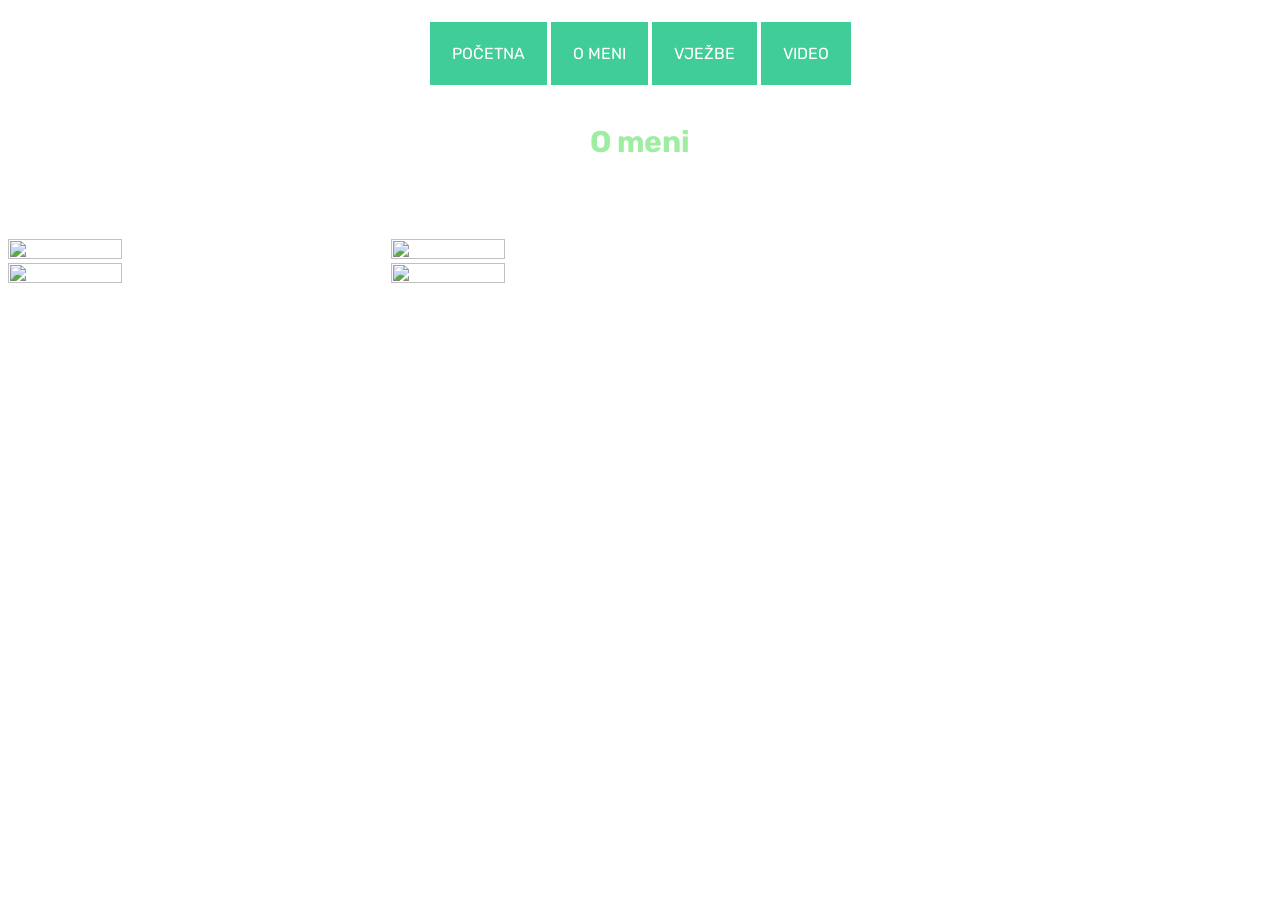
==== o_meni.html @ e7198471 "Add files via upload" ====
<!doctype html>
<html>
<head>
<meta charset="utf-8">
<title>o meni</title>
	<link rel="stylesheet" href="stylesheet.css">
    <style>
        @font-face {
            font-family: 'LaraLijic.ttf';
            src: url('../font/LaraLijic.ttf') format('truetype');
            font-weight: normal;
            font-style: normal;
        }


        ul {    
            padding: 20px; 
            margin-left: auto; 
            margin-right: auto;  
        } 
        li {    
            display: inline; 
            background-color: rgb(64, 205, 151);
            padding: 20px;
            border:2px solid rgb(64, 205, 151);
        }

		li:hover {
		 background:rgb(27, 113, 80);
		}
		
        li:active {
            background-color: rgb(64, 205, 151);
        } 
        
        li a {    
            color: white; 
            font-family: "Rubik"; 
            text-transform: uppercase;
        }

        li a:link {
            text-decoration: none;
        }

        li a:hover {
            text-decoration: 
			underline;
        }
		p {
        font-family: 'Rubik';
        font-size: normal;
        font-weight: 500;
        color: white;
        text-align: center;
		}	
    </style> 
</head>

<body>

	
    <nav>
        <ul>
			<li><a href="index.html">Početna</a></li>
            <li><a href="o_meni.html">O meni</a></li>
            <li><a href="vjezbe.html">Vježbe</a></li>
            <li><a href="video.html">Video</a></li>
        </ul>
    </nav>
	 <div class="naslovi">
        <h2> O meni</h2>
	  <p>
        Zovem se Lara Lijić. <br>
        dodatno o meni bla bla bla
    </p>
	</div>
            <img src="slike/slika1.jpeg">
            <img src="slike/slika2.jpeg"><br>
            <img src="slike/slika3.jpeg"> 
            <img src="slike/slika4.jpeg"><br>
                
            <iframe width="560" height="315" src="https://www.youtube.com/embed/HyHNuVaZJ-k?si=QQ4EfyTrGHlZNnqG" title="YouTube video player" frameborder="0" allow="accelerometer; autoplay; clipboard-write; encrypted-media; gyroscope; picture-in-picture; web-share" referrerpolicy="strict-origin-when-cross-origin" allowfullscreen></iframe>    
		 
</body>
</html>
---- stylesheet.css ----
@charset "utf-8";
/* CSS Document */
@import url('https://fonts.googleapis.com/css2?family=Rubik:ital,wght@0,300..900;1,300..900&display=swap');

@font-face {
    font-family: 'LaraLijic';
    src: url('LaraLijic.ttf') format('truetype');
    font-weight: normal;
    font-style: normal;
}

.naslovi h1 {
    font-family: 'LaraLijic';
    font-size: 500%;
    text-align: center;
    color: rgb(63, 160, 56);
    
}

.naslovi h2 {
    font-family: 'Rubik';
    text-align: center;
    color: rgb(159, 237, 160);
    font-size: 30px;
}

.naslovi h3 {
    font-family: 'Rubik';
    text-align: center;
    color: black;
}	
.naslovi h4 {
    font-family: 'Rubik';
    text-align: center;
    font-size: 50px;
    color: black;
}

body {
    background-image: url('slike/pozadina.jpg'); 
    background-size: cover;
    background-position: center;
    font-family: 'Rubik';
    font-size: 16px; 
	color:white;
    
}

img {
    width: 30%;
    height: 30%;
}
video.center {

    display: block;
    
    margin-left: auto;
    
    margin-right: auto;
    align-items: center;
    }

.text {
    text-align: center;
}

nav {
	display: flex;
	align-items: center;
}

ul {
	display:inline;
	align-items: center;
}

li:hover {
		 background: #38fdb5;
		}


.vjezbe p {
	color:white; 
}

.videozapis 
{
    display:flex;
    align-items: center;
}
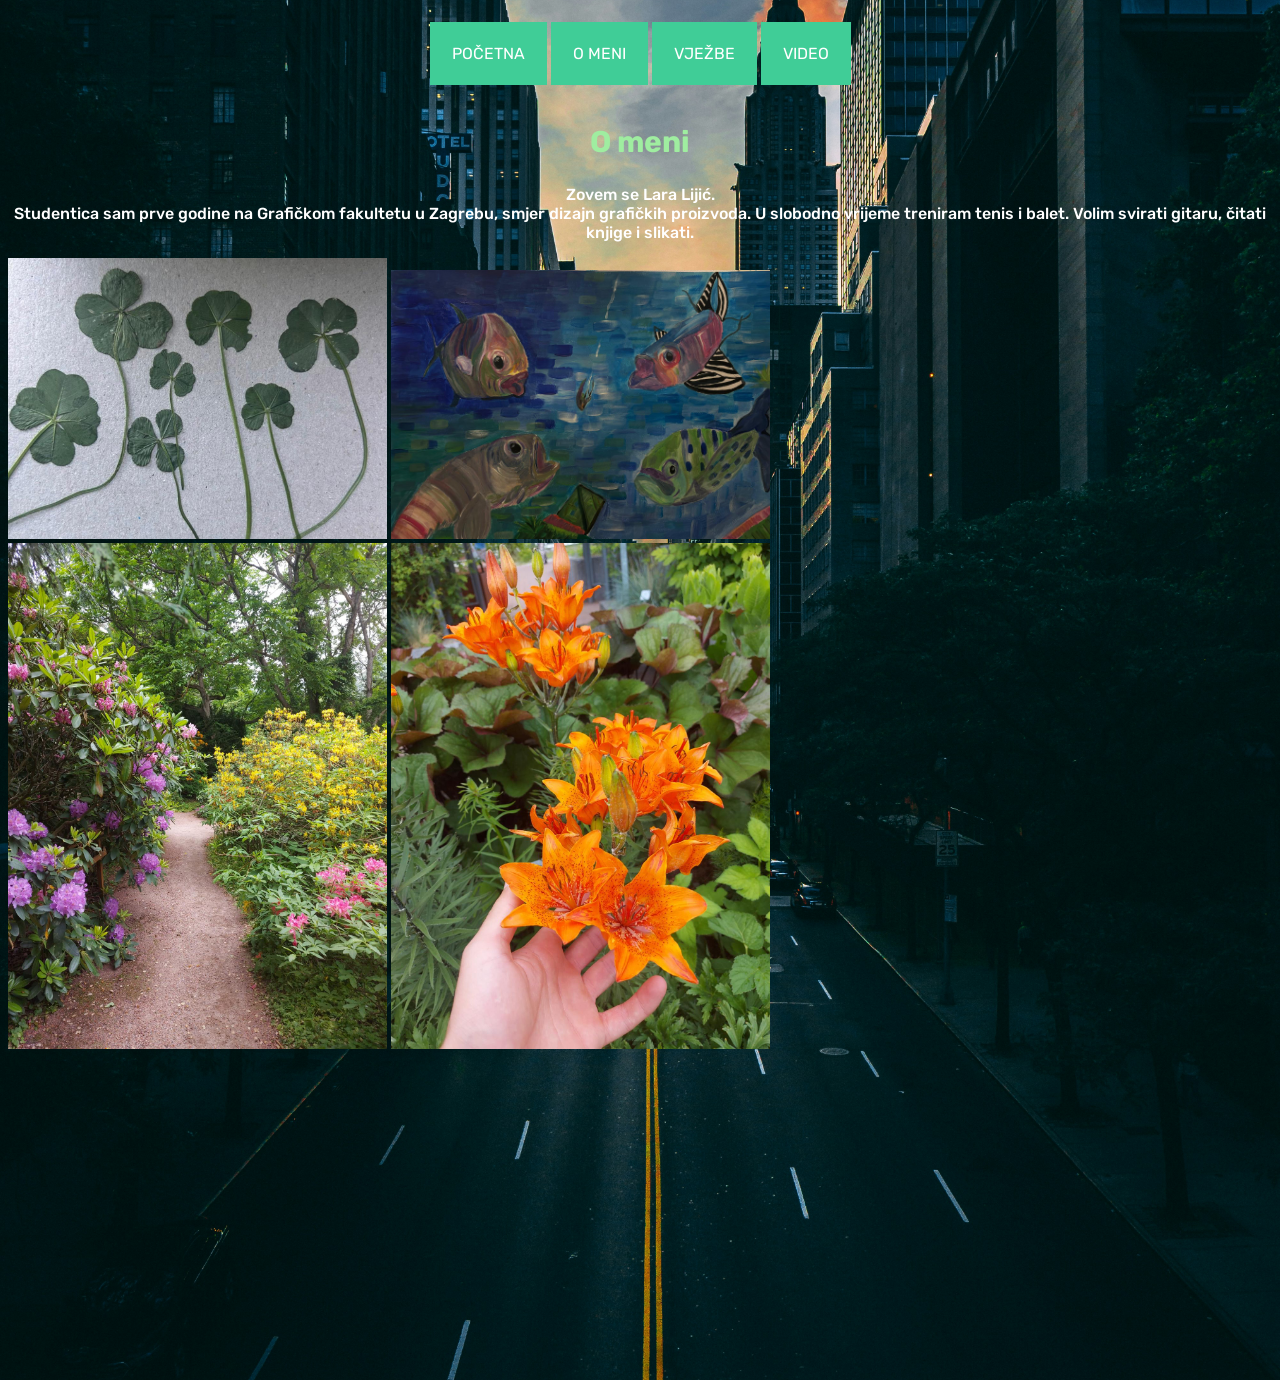
==== commit 4b8c98ae: "Update o_meni.html" ====
--- a/o_meni.html
+++ b/o_meni.html
@@ -72,7 +72,7 @@
         <h2> O meni</h2>
 	  <p>
         Zovem se Lara Lijić. <br>
-        dodatno o meni bla bla bla
+        Studentica sam prve godine na Grafičkom fakultetu u Zagrebu, smjer dizajn grafičkih proizvoda. U slobodno vrijeme treniram tenis i balet. Volim svirati gitaru, čitati knjige i slikati.
     </p>
 	</div>
             <img src="slike/slika1.jpeg">
--- a/stylesheet.css
+++ b/stylesheet.css
@@ -87,5 +87,7 @@
 {
     display:flex;
     align-items: center;
+	width: 50%;
+	height: 50%;
 }
 
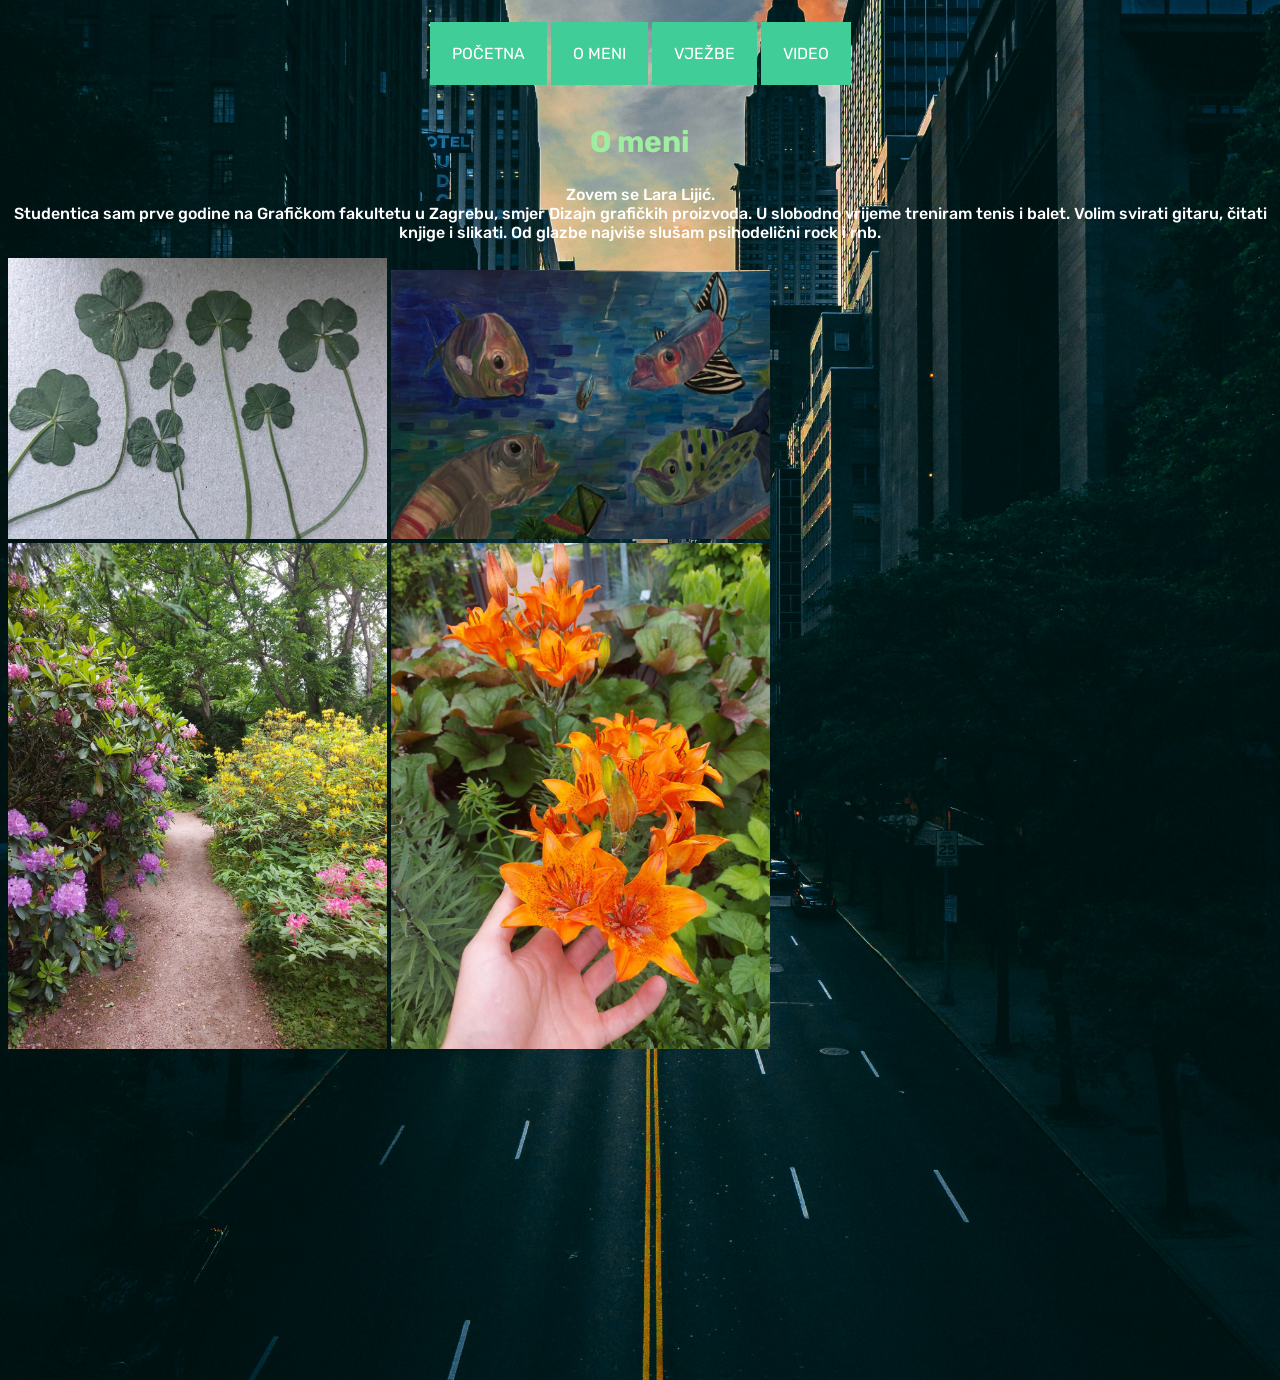
==== commit a4bf9544: "Update o_meni.html" ====
--- a/o_meni.html
+++ b/o_meni.html
@@ -72,7 +72,7 @@
         <h2> O meni</h2>
 	  <p>
         Zovem se Lara Lijić. <br>
-        Studentica sam prve godine na Grafičkom fakultetu u Zagrebu, smjer dizajn grafičkih proizvoda. U slobodno vrijeme treniram tenis i balet. Volim svirati gitaru, čitati knjige i slikati.
+        Studentica sam prve godine na Grafičkom fakultetu u Zagrebu, smjer Dizajn grafičkih proizvoda. U slobodno vrijeme treniram tenis i balet. Volim svirati gitaru, čitati knjige i slikati. Od glazbe najviše slušam psihodelični rock i rnb.
     </p>
 	</div>
             <img src="slike/slika1.jpeg">
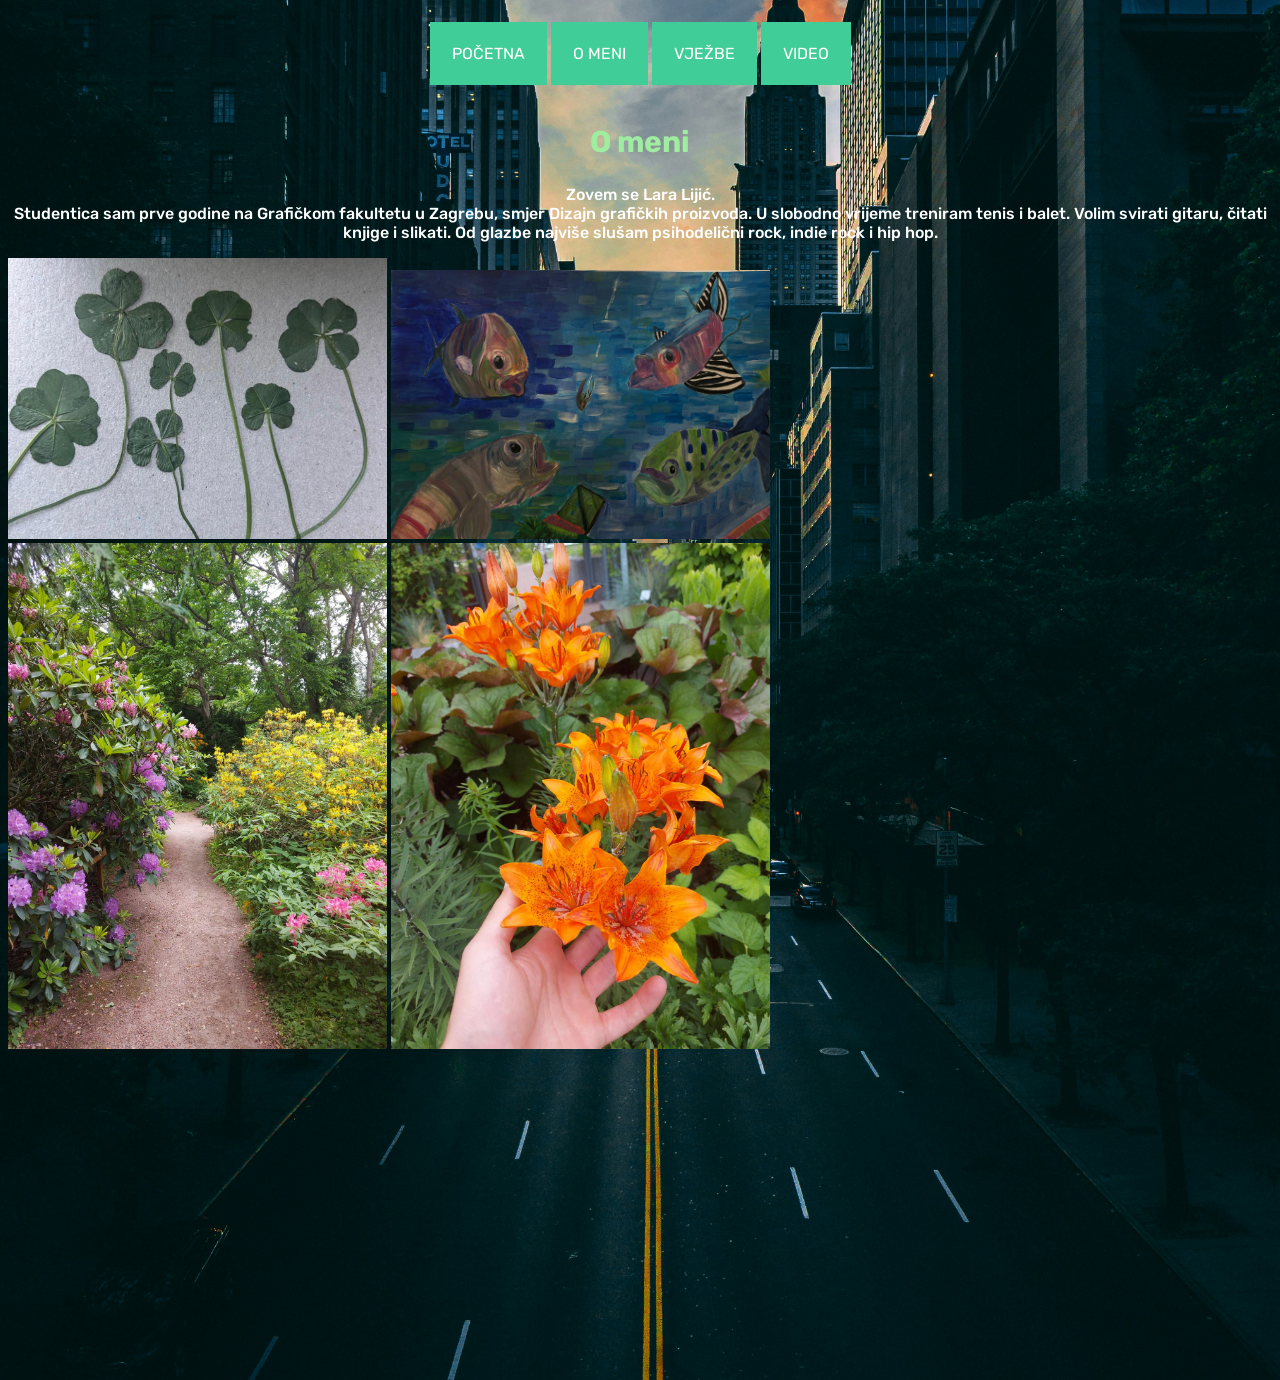
==== commit 3a9b54e7: "Update o_meni.html" ====
--- a/o_meni.html
+++ b/o_meni.html
@@ -72,7 +72,7 @@
         <h2> O meni</h2>
 	  <p>
         Zovem se Lara Lijić. <br>
-        Studentica sam prve godine na Grafičkom fakultetu u Zagrebu, smjer Dizajn grafičkih proizvoda. U slobodno vrijeme treniram tenis i balet. Volim svirati gitaru, čitati knjige i slikati. Od glazbe najviše slušam psihodelični rock i rnb.
+        Studentica sam prve godine na Grafičkom fakultetu u Zagrebu, smjer Dizajn grafičkih proizvoda. U slobodno vrijeme treniram tenis i balet. Volim svirati gitaru, čitati knjige i slikati. Od glazbe najviše slušam psihodelični rock, indie rock i hip hop.
     </p>
 	</div>
             <img src="slike/slika1.jpeg">
